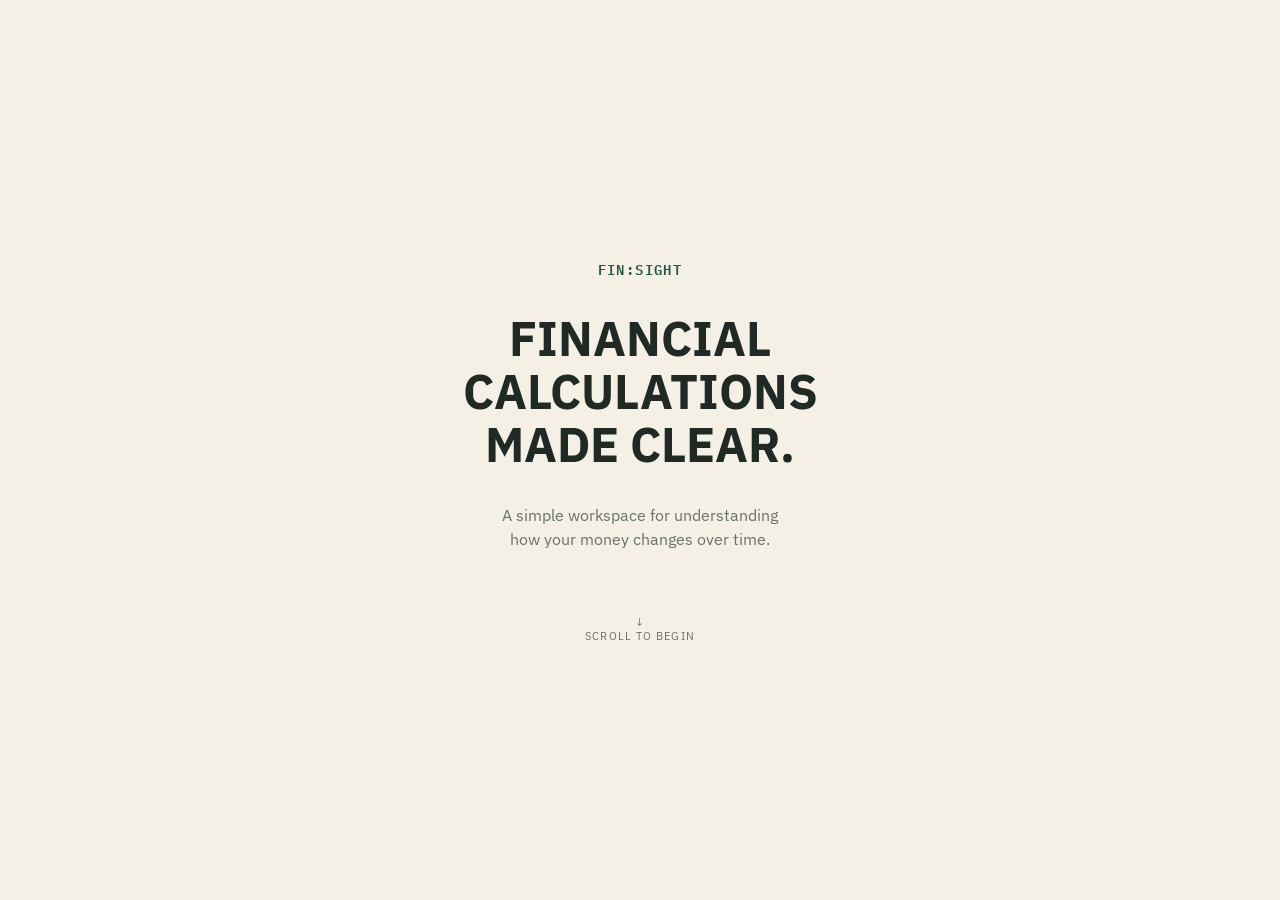
==== index.html @ 40551819 "Initial commit - FinSight TVM Calculator" ====
<!DOCTYPE html>
<html lang="en">
<head>
<meta charset="UTF-8">
<meta name="viewport" content="width=device-width, initial-scale=1.0">
<title>FinSight — Financial Notebook</title>
<link rel="stylesheet" href="css/notebook.css">
<script src="js/engine.js"></script>
</head>
<body>

<!-- Opening Experience -->
<div id="introScreen" class="intro-screen">
  <div class="intro-brand">FIN:SIGHT</div>
  <h1 class="intro-title">FINANCIAL<br>CALCULATIONS<br>MADE CLEAR.</h1>
  <p class="intro-desc">A simple workspace for understanding how your money changes over time.</p>
  <div class="scroll-indicator">↓<br>SCROLL TO BEGIN</div>
</div>

<div class="page" id="mainPage" style="display:none;">
<header class="topbar">
  <div>
    <div class="brand">FinSight</div>
    <div class="subtitle">Time Value of Money · Financial Calculation Notebook</div>
  </div>
  <div style="display:flex; flex-direction:column; align-items:flex-end;">
    <button id="themeToggle" class="btn secondary" style="padding: 4px 8px; font-size:11px; margin-bottom:5px;">Toggle Theme</button>
    <div class="meta">BS3210<br>ASSIGNMENT 01</div>
  </div>
</header>

<nav class="primary-nav">
  <h2>WHAT ARE YOU CALCULATING?</h2>
  <p class="description" style="margin-top:0;">Choose a calculation to begin.</p>
  <select id="calcSelector" class="calc-selector">
    <option value="" disabled selected>[ Select a calculation ▾ ]</option>
    <option value="fv">01 Future Value</option>
    <option value="pv">02 Present Value</option>
    <option value="si">03 Simple Interest</option>
    <option value="ci">04 Compound Interest</option>
    <option value="emi">05 EMI Calculation</option>
    <option value="amort">06 Loan Amortization</option>
    <option value="scenario">07 Scenario Analysis</option>
  </select>
</nav>

<main class="content">

<section id="fv" class="screen">
  <div class="kicker">01 / INVESTMENT</div>
  <h1 class="page-title">Future Value</h1>
  <p class="description">Calculate what a present investment will be worth after a specified period at an annual rate.</p>
  
  <div class="presets">
    <button onclick="applyPreset('fv', {p: 100000, r: 10, t: 5})">₹1L at 10% for 5Y</button>
    <button onclick="applyPreset('fv', {p: 500000, r: 8.5, t: 10})">₹5L at 8.5% for 10Y</button>
  </div>

  <div class="worksheet">
    <div class="inputs">
      <div class="field"><label>Principal Amount</label><input id="fvP" type="number" value="100000" oninput="liveUpdate('fv')"></div>
      <div class="field"><label>Annual Rate (%)</label><input id="fvR" type="number" value="10" step=".01" oninput="liveUpdate('fv')"></div>
      <div class="field"><label>Time, Years</label><input id="fvT" type="number" value="5" step=".1" oninput="liveUpdate('fv')"></div>
    </div>
    <div class="actions"><button class="btn" onclick="calcFV()">Calculate</button><button class="btn secondary" onclick="resetForm('fv')">Reset</button></div>
    <div id="fvErr" class="error"></div>
    
    <div class="answer"><div class="answer-label">Answer</div><div class="answer-value" id="fvOut">-</div><div class="answer-caption">Future value of the investment</div></div>
    <div class="working"><div class="working-title">WORKING</div><div class="formula" id="fvWork">-</div></div>
    <div class="chart-section"><div class="chart-title">Value Growth</div><div class="chart" id="fvChart"></div></div>
  </div>
</section>

<section id="pv" class="screen">
  <div class="kicker">02 / DISCOUNTING</div><h1 class="page-title">Present Value</h1>
  <p class="description">Find the value today of a future amount using a discount rate.</p>
  <div class="worksheet"><div class="inputs">
    <div class="field"><label>Future Value</label><input id="pvF" type="number" value="161051" oninput="liveUpdate('pv')"></div>
    <div class="field"><label>Discount Rate (%)</label><input id="pvR" type="number" value="10" step=".01" oninput="liveUpdate('pv')"></div>
    <div class="field"><label>Time, Years</label><input id="pvT" type="number" value="5" step=".1" oninput="liveUpdate('pv')"></div>
  </div><div class="actions"><button class="btn" onclick="calcPV()">Calculate</button></div>
  <div id="pvErr" class="error"></div>
  <div class="answer"><div class="answer-label">Answer</div><div class="answer-value" id="pvOut">-</div><div class="answer-caption">Present value today</div></div>
  <div class="working"><div class="working-title">WORKING</div><div class="formula" id="pvWork">-</div></div>
  <div class="chart-section"><div class="chart-title">Discounting Curve</div><div class="chart" id="pvChart"></div></div></div>
</section>

<section id="si" class="screen">
  <div class="kicker">03 / INTEREST</div><h1 class="page-title">Simple Interest</h1>
  <p class="description">Calculate interest earned on the original principal without compounding.</p>
  <div class="worksheet"><div class="inputs">
    <div class="field"><label>Principal</label><input id="siP" type="number" value="100000" oninput="liveUpdate('si')"></div>
    <div class="field"><label>Interest Rate (%)</label><input id="siR" type="number" value="8" step=".01" oninput="liveUpdate('si')"></div>
    <div class="field"><label>Time, Years</label><input id="siT" type="number" value="3" step=".1" oninput="liveUpdate('si')"></div>
  </div><div class="actions"><button class="btn" onclick="calcSI()">Calculate</button></div>
  <div id="siErr" class="error"></div>
  <div class="answer"><div class="answer-label">Interest Earned</div><div class="answer-value" id="siI">-</div><div class="answer-caption">Maturity value: <span id="siM">-</span></div></div>
  <div class="working"><div class="working-title">WORKING</div><div class="formula" id="siWork">-</div></div>
  <div class="chart-section"><div class="chart-title">Interest Accumulation</div><div class="chart" id="siChart"></div></div></div>
</section>

<section id="ci" class="screen">
  <div class="kicker">04 / COMPOUNDING</div><h1 class="page-title">Compound Interest</h1>
  <p class="description">See how interest grows when earnings are added back to the principal.</p>
  <div class="worksheet"><div class="inputs">
    <div class="field"><label>Principal</label><input id="ciP" type="number" value="100000" oninput="liveUpdate('ci')"></div>
    <div class="field"><label>Annual Rate (%)</label><input id="ciR" type="number" value="10" step=".01" oninput="liveUpdate('ci')"></div>
    <div class="field"><label>Time, Years</label><input id="ciT" type="number" value="5" step=".1" oninput="liveUpdate('ci')"></div>
    <div class="field"><label>Compounding</label><select id="ciN" onchange="liveUpdate('ci')"><option value="1">Annually</option><option value="2">Half-yearly</option><option value="4" selected>Quarterly</option><option value="12">Monthly</option></select></div>
  </div><div class="actions"><button class="btn" onclick="calcCI()">Calculate</button></div>
  <div id="ciErr" class="error"></div>
  <div class="answer"><div class="answer-label">Compound Interest</div><div class="answer-value" id="ciI">-</div><div class="answer-caption">Maturity value: <span id="ciM">-</span></div></div>
  <div class="working"><div class="working-title">WORKING</div><div class="formula" id="ciWork">-</div></div>
  <div class="chart-section"><div class="chart-title">Growth over time</div><div class="chart" id="ciChart"></div></div></div>
</section>

<section id="emi" class="screen">
  <div class="kicker">05 / LOAN</div><h1 class="page-title">EMI Calculator</h1>
  <p class="description">Calculate the fixed monthly payment for a reducing-balance loan.</p>
  
  <div class="presets">
    <button onclick="applyPreset('emi', {p: 500000, r: 8.5, t: 10})">₹5L Loan at 8.5% for 10Y</button>
    <button onclick="applyPreset('emi', {p: 1000000, r: 9, t: 20})">₹10L Loan at 9% for 20Y</button>
  </div>

  <div class="worksheet"><div class="inputs">
    <div class="field"><label>Loan Amount</label><input id="eP" type="number" value="1000000" oninput="liveUpdate('emi')"></div>
    <div class="field"><label>Annual Rate (%)</label><input id="eR" type="number" value="10" step=".01" oninput="liveUpdate('emi')"></div>
    <div class="field"><label>Tenure, Years</label><input id="eT" type="number" value="5" step=".1" oninput="liveUpdate('emi')"></div>
  </div><div class="actions"><button class="btn" onclick="calcEMI()">Calculate EMI</button> <button class="btn secondary" onclick="goToAmortization()">View Amortization Schedule</button></div>
  <div id="emiErr" class="error"></div>
  <div style="margin-top:25px; padding:20px 0; border-top:1px solid var(--rule); border-bottom:1px solid var(--rule);">
    <div style="display:grid; grid-template-columns: repeat(auto-fit, minmax(200px, 1fr)); gap:20px 30px;">
      <div>
        <div style="font-size:11px; text-transform:uppercase; letter-spacing:.12em; color:var(--muted); font-weight:700;">TOTAL MONTHLY PAYMENT</div>
        <div id="emiResMonthly" style="font-family:'IBM Plex Mono'; font-size:26px; font-weight:600; color:var(--accent); margin-top:5px;">-</div>
      </div>
      <div>
        <div style="font-size:11px; text-transform:uppercase; letter-spacing:.12em; color:var(--muted); font-weight:700;">LOAN AMOUNT</div>
        <div id="emiResLoan" style="font-family:'IBM Plex Mono'; font-size:26px; font-weight:600; color:var(--ink); margin-top:5px;">-</div>
      </div>
      <div>
        <div style="font-size:11px; text-transform:uppercase; letter-spacing:.12em; color:var(--muted); font-weight:700;">TOTAL INTEREST PAID</div>
        <div id="emiResInterest" style="font-family:'IBM Plex Mono'; font-size:26px; font-weight:600; color:var(--ink); margin-top:5px;">-</div>
      </div>
      <div>
        <div style="font-size:11px; text-transform:uppercase; letter-spacing:.12em; color:var(--muted); font-weight:700;">TOTAL COST OF LOAN</div>
        <div id="emiResTotal" style="font-family:'IBM Plex Mono'; font-size:26px; font-weight:600; color:var(--ink); margin-top:5px;">-</div>
      </div>
    </div>
  </div>

  <div class="chart-section" style="margin-top:25px;">
    <div class="chart-title">Payment Breakdown (Principal vs Interest)</div>
    <div class="chart" id="emiPaymentChart" style="height:250px; margin-top:12px;"></div>
  </div>

  <div class="working"><div class="working-title">WORKING</div><div class="formula" id="emiWork">-</div></div>
  <div class="note">The EMI is calculated using a standard reducing-balance loan formula. Use the amortization section to inspect each payment.</div>
  </div>
</section>

<section id="amort" class="screen">
  <div class="kicker">06 / REPAYMENT</div><h1 class="page-title">Loan Amortization</h1>
  <p class="description">Generate the complete month-by-month repayment ledger for a loan.</p>
  <div class="worksheet"><div class="inputs">
    <div class="field"><label>Loan Amount</label><input id="aP" type="number" value="1000000" oninput="liveUpdate('amort')"></div>
    <div class="field"><label>Annual Rate (%)</label><input id="aR" type="number" value="10" oninput="liveUpdate('amort')"></div>
    <div class="field"><label>Tenure, Years</label><input id="aT" type="number" value="5" oninput="liveUpdate('amort')"></div>
  </div><div class="actions"><button class="btn" onclick="calcAmort()">Generate Ledger</button></div>
  <div id="amortErr" class="error"></div>
  <div class="summary"><div><small>Monthly EMI</small><strong id="aEmi">-</strong></div><div><small>Total Interest</small><strong id="aInt">-</strong></div><div><small>Payments</small><strong id="aMonths">-</strong></div></div>
  <div class="chart-section"><div class="chart-title">Outstanding Balance</div><div class="chart" id="amortChart"></div></div>
  <div style="overflow:auto;margin-top:24px"><table id="amortTable" style="width:100%;border-collapse:collapse;font-family:'IBM Plex Mono';font-size:11px"><thead><tr><th style="text-align:left;border-bottom:1px solid var(--rule);padding:9px">Month</th><th style="text-align:right;border-bottom:1px solid var(--rule);padding:9px">Opening</th><th style="text-align:right;border-bottom:1px solid var(--rule);padding:9px">Interest</th><th style="text-align:right;border-bottom:1px solid var(--rule);padding:9px">Principal</th><th style="text-align:right;border-bottom:1px solid var(--rule);padding:9px">EMI</th><th style="text-align:right;border-bottom:1px solid var(--rule);padding:9px">Closing</th></tr></thead><tbody></tbody></table></div>
  </div>
</section>

<section id="scenario" class="screen">
  <div class="kicker">07 / COMPARISON</div><h1 class="page-title">Scenario Analysis</h1>
  <p class="description">Compare the same loan at 8%, 10%, 12%, and 15% interest rates.</p>
  <div class="worksheet"><div class="inputs">
    <div class="field"><label>Loan Amount</label><input id="sP" type="number" value="1000000" oninput="liveUpdate('scenario')"></div>
    <div class="field"><label>Tenure, Years</label><input id="sT" type="number" value="5" oninput="liveUpdate('scenario')"></div>
  </div><div class="actions"><button class="btn" onclick="calcScenario()">Compare</button></div>
  <div id="scenarioErr" class="error"></div>
  <div id="scenarioOut"></div>
  <div class="chart-section"><div class="chart-title">Total Interest by Rate</div><div id="scenarioChart" style="margin-top:12px;"></div></div>
  </div>
</section>

<div class="history-section">
  <div class="chart-title">RECENT CALCULATIONS</div>
  <div id="historyList"></div>
</div>

</main>
</div>
<footer class="footer" style="display:none;" id="footerBar"><span>FinSight · Financial Calculation Notebook</span><span>BS3210 · Assignment 1</span></footer>

<!-- Global Error Screen -->
<div id="globalErrorScreen" style="display:none; position:fixed; inset:0; background:var(--paper); z-index:999; flex-direction:column; justify-content:center; align-items:center; text-align:center; padding:20px;">
  <div class="kicker" style="color:var(--red); font-size:16px;">CRITICAL ERROR</div>
  <h1 class="page-title" style="margin: 20px 0;">Something went wrong.</h1>
  <p class="description" id="globalErrorMsg" style="max-width:400px; margin-bottom:40px;">An unexpected error occurred in the application.</p>
  <div style="display:flex; gap:10px;">
    <button class="btn" onclick="window.location.reload()">Reload Application</button>
    <button class="btn secondary" onclick="document.getElementById('globalErrorScreen').style.display='none'">Dismiss</button>
  </div>
  <div class="meta" style="margin-top:40px;">REF: <span id="globalErrorRef"></span></div>
</div>

<script src="js/app.js"></script>
</body>
</html>
---- css/notebook.css ----
@import url('https://fonts.googleapis.com/css2?family=IBM+Plex+Mono:wght@400;500;600&family=IBM+Plex+Sans:wght@400;500;600;700&display=swap');

:root {
  --paper: #F4F0E6;
  --paper-2: #EEE9DD;
  --ink: #202923;
  --muted: #697169;
  --rule: #D8D1C2;
  --accent: #285943;
  --accent-soft: #dfe9df;
  --red: #A14D43;
}

[data-theme="dark"] {
  --paper: #171A18;
  --paper-2: #202421;
  --ink: #E6E2D8;
  --muted: #A3A8A4;
  --rule: #363C38;
  --accent: #6C9A84;
  --accent-soft: #2D3E35;
  --red: #C56F65;
}

* { box-sizing: border-box; }
html { scroll-behavior: smooth; }
body {
  margin: 0;
  color: var(--ink);
  font-family: "IBM Plex Sans", Arial, sans-serif;
  background: repeating-linear-gradient(to bottom, transparent 0, transparent 31px, var(--rule) 32px);
  background-color: var(--paper);
}

button, input, select { font: inherit; }
button { cursor: pointer; }

/* Intro Screen */
.intro-screen {
  height: 100vh;
  display: flex;
  flex-direction: column;
  justify-content: center;
  align-items: center;
  text-align: center;
  background-color: var(--paper);
  position: relative;
  z-index: 100;
}
.intro-brand {
  font-family: "IBM Plex Mono";
  font-weight: 600;
  letter-spacing: 0.1em;
  font-size: 14px;
  color: var(--accent);
  margin-bottom: 2rem;
}
.intro-title {
  font-size: 48px;
  font-weight: 700;
  line-height: 1.1;
  margin: 0 0 2rem;
}
.intro-desc {
  font-size: 16px;
  color: var(--muted);
  max-width: 300px;
  line-height: 1.5;
  margin: 0 0 4rem;
}
.scroll-indicator {
  font-size: 11px;
  text-transform: uppercase;
  letter-spacing: 0.1em;
  color: var(--muted);
  animation: bounce 2s infinite;
}
@keyframes bounce {
  0%, 20%, 50%, 80%, 100% { transform: translateY(0); }
  40% { transform: translateY(-10px); }
  60% { transform: translateY(-5px); }
}

.page {
  max-width: 1000px;
  margin: auto;
  padding: 32px 28px 70px;
  background-color: var(--paper);
  min-height: 100vh;
}

.topbar {
  display: flex;
  justify-content: space-between;
  align-items: end;
  padding-bottom: 18px;
  border-bottom: 2px solid var(--ink);
  margin-bottom: 40px;
}
.brand { font-size: 25px; font-weight: 700; letter-spacing: .02em; }
.subtitle { font-size: 12px; color: var(--muted); margin-top: 3px; }
.meta { font-family: "IBM Plex Mono"; font-size: 11px; color: var(--muted); text-align: right; }

.primary-nav {
  margin-bottom: 40px;
  padding-bottom: 30px;
  border-bottom: 1px solid var(--rule);
}
.primary-nav h2 {
  font-size: 14px;
  font-weight: 600;
  text-transform: uppercase;
  letter-spacing: 0.05em;
  color: var(--muted);
  margin: 0 0 10px 0;
}
.calc-selector {
  width: 100%;
  max-width: 400px;
  padding: 12px 10px;
  font-size: 16px;
  border: 1px solid var(--ink);
  background: var(--paper-2);
  color: var(--ink);
  font-family: "IBM Plex Sans";
  font-weight: 500;
}

.screen { display: none; }
.screen.active { display: block; animation: fadeIn 0.3s ease; }
@keyframes fadeIn { from { opacity: 0; } to { opacity: 1; } }

.page-title { font-size: 31px; font-weight: 600; line-height: 1.1; margin: 0; }
.kicker { font-family: "IBM Plex Mono"; font-size: 11px; color: var(--accent); letter-spacing: .1em; margin-bottom: 8px; }
.description { color: var(--muted); font-size: 14px; max-width: 700px; margin: 8px 0 25px; }

.worksheet {
  border-top: 1px solid var(--ink);
  border-bottom: 1px solid var(--ink);
  padding: 24px 0;
}
.inputs { display: grid; grid-template-columns: repeat(auto-fit, minmax(200px, 1fr)); gap: 25px; }
.field label { display: block; font-size: 11px; text-transform: uppercase; letter-spacing: .08em; color: var(--muted); margin-bottom: 7px; }
.field input, .field select {
  width: 100%; border: 0; border-bottom: 1px solid var(--muted); border-radius: 0;
  background: transparent; color: var(--ink); padding: 9px 0; outline: none;
  font-family: "IBM Plex Mono"; font-size: 16px;
}
.field input:focus, .field select:focus { border-bottom: 2px solid var(--accent); }

.presets {
  margin: 15px 0 25px;
  display: flex;
  gap: 10px;
  flex-wrap: wrap;
}
.presets button {
  background: var(--paper-2);
  border: 1px solid var(--rule);
  color: var(--ink);
  padding: 5px 10px;
  font-size: 11px;
  font-family: "IBM Plex Mono";
}
.presets button:hover { border-color: var(--accent); }

.actions { margin: 26px 0 10px; display: flex; gap: 12px; }
.btn { border: 1px solid var(--ink); background: var(--ink); color: var(--paper); padding: 10px 18px; font-size: 13px; font-weight: 500;}
.btn.secondary { background: transparent; color: var(--ink); }

.answer { margin-top: 30px; padding: 25px 0; border-top: 1px solid var(--rule); }
.answer-label { font-size: 11px; text-transform: uppercase; letter-spacing: .12em; color: var(--muted); }
.answer-value { font-family: "IBM Plex Mono"; font-size: 38px; font-weight: 600; margin: 7px 0 3px; color: var(--accent); }
.answer-caption { font-size: 13px; color: var(--muted); }

.working { margin-top: 30px; }
.working-title { font-size: 11px; letter-spacing: .12em; color: var(--muted); font-weight: 700; }
.formula { font-family: "IBM Plex Mono"; font-size: 15px; line-height: 2; padding: 15px 0; color: var(--ink); }
.underline { border-bottom: 1px solid var(--ink); padding-bottom: 3px; }

.chart-section { margin-top: 30px; padding-top: 22px; border-top: 1px solid var(--rule); }
.chart-title { font-size: 12px; font-weight: 700; letter-spacing: .08em; text-transform: uppercase; }
.chart { height: 240px; margin-top: 12px; position: relative; border-bottom: 1px solid var(--rule); border-left: 1px solid var(--rule); overflow: hidden; background: var(--paper); }
.chart svg { width: 100%; height: 100%; display: block; }

.summary { display: grid; grid-template-columns: repeat(auto-fit, minmax(150px, 1fr)); border-top: 1px solid var(--rule); margin-top: 24px; gap: 15px; }
.summary div { padding: 14px 12px 14px 0; border-right: 1px solid var(--rule); }
.summary div:last-child { border-right: 0; }
.summary small { display: block; color: var(--muted); font-size: 11px; text-transform: uppercase; }
.summary strong { font-family: "IBM Plex Mono"; font-size: 16px; display: block; margin-top: 4px; }

.note { margin-top: 26px; border-left: 2px solid var(--rule); padding-left: 14px; color: var(--muted); font-size: 12px; line-height: 1.7; }
.error { display: none; color: var(--red); font-size: 12px; margin-top: 10px; font-weight: 500; }

.history-section {
  margin-top: 40px;
  padding-top: 20px;
  border-top: 1px solid var(--rule);
}
.history-item {
  display: flex;
  justify-content: space-between;
  padding: 10px 0;
  border-bottom: 1px solid var(--rule);
  font-family: "IBM Plex Mono";
  font-size: 13px;
}

.footer { margin-top: 45px; padding-top: 15px; border-top: 1px solid var(--rule); font-size: 11px; color: var(--muted); display: flex; justify-content: space-between; }

@media(max-width: 800px) {
  .inputs { grid-template-columns: 1fr; }
  .summary div { border-right: 0; border-bottom: 1px solid var(--rule); padding-left: 0; }
  .answer-value { font-size: 31px; }
  .topbar { flex-direction: column; align-items: start; gap: 10px;}
}
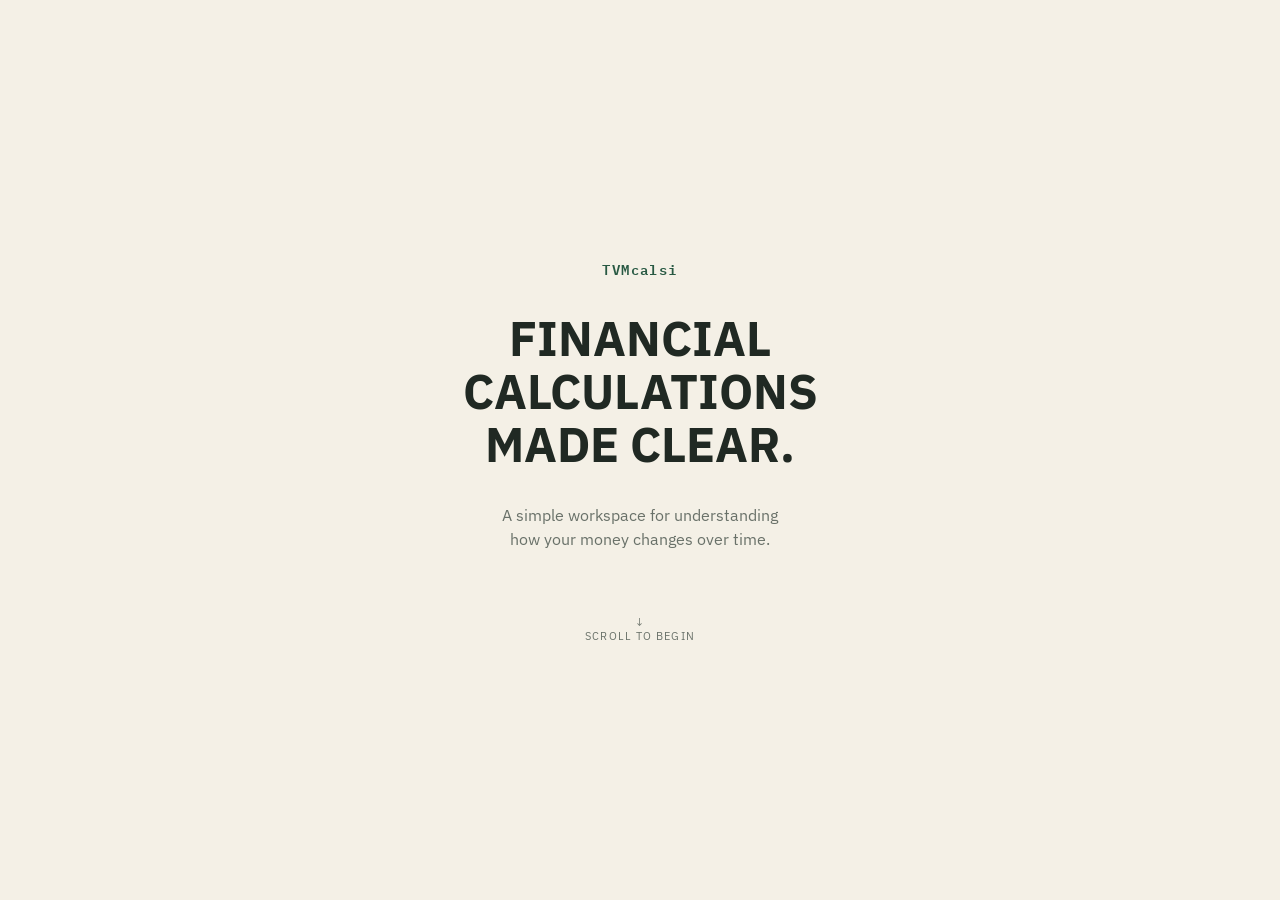
==== commit af5eea54: "Update site name to TVMcalsi" ====
--- a/index.html
+++ b/index.html
@@ -3,7 +3,7 @@
 <head>
 <meta charset="UTF-8">
 <meta name="viewport" content="width=device-width, initial-scale=1.0">
-<title>FinSight — Financial Notebook</title>
+<title>TVMcalsi — Financial Notebook</title>
 <link rel="stylesheet" href="css/notebook.css">
 <script src="js/engine.js"></script>
 </head>
@@ -11,7 +11,7 @@
 
 <!-- Opening Experience -->
 <div id="introScreen" class="intro-screen">
-  <div class="intro-brand">FIN:SIGHT</div>
+  <div class="intro-brand">TVMcalsi</div>
   <h1 class="intro-title">FINANCIAL<br>CALCULATIONS<br>MADE CLEAR.</h1>
   <p class="intro-desc">A simple workspace for understanding how your money changes over time.</p>
   <div class="scroll-indicator">↓<br>SCROLL TO BEGIN</div>
@@ -20,7 +20,7 @@
 <div class="page" id="mainPage" style="display:none;">
 <header class="topbar">
   <div>
-    <div class="brand">FinSight</div>
+    <div class="brand">TVMcalsi</div>
     <div class="subtitle">Time Value of Money · Financial Calculation Notebook</div>
   </div>
   <div style="display:flex; flex-direction:column; align-items:flex-end;">
@@ -195,7 +195,7 @@
 
 </main>
 </div>
-<footer class="footer" style="display:none;" id="footerBar"><span>FinSight · Financial Calculation Notebook</span><span>BS3210 · Assignment 1</span></footer>
+<footer class="footer" style="display:none;" id="footerBar"><span>TVMcalsi · Financial Calculation Notebook</span><span>BS3210 · Assignment 1</span></footer>
 
 <!-- Global Error Screen -->
 <div id="globalErrorScreen" style="display:none; position:fixed; inset:0; background:var(--paper); z-index:999; flex-direction:column; justify-content:center; align-items:center; text-align:center; padding:20px;">
